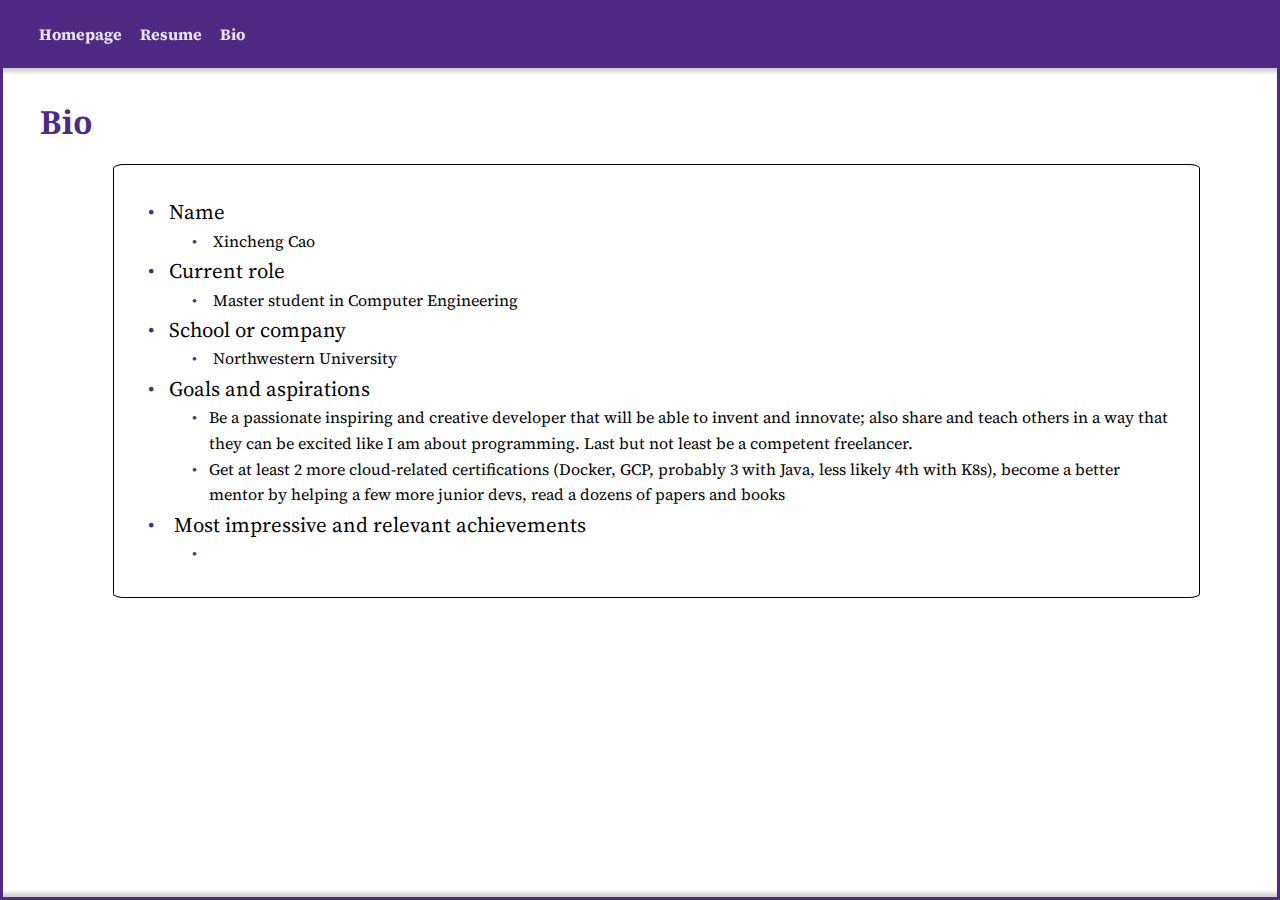
==== bio.html @ 830aaf97 "first commit by xincheng cao" ====
<!DOCTYPE html>
<html>
  <head>
    <link rel="stylesheet" href="style.css">
    <link href="https://fonts.googleapis.com/css2?family=Noto+Serif:wght@700&family=Rubik&display=swap" rel="stylesheet">
    <link href="https://fonts.googleapis.com/css2?family=Source+Serif+Pro&display=swap" rel="stylesheet">
  </head>
  <body>
    <nav class="top-nav" id="navbar">
      <ul>
        <li onclick="location.href='index.html';">Homepage</li>
        <li onclick="location.href='resume.html';">Resume</li>
        <li onclick="location.href='bio.html';">Bio</li>
      </ul>
    </nav>

    <main>
      <h1>Bio</h1>
      <ul class="resume_entry" id="resume_last_entry">
        <li >Name
          <ul>
            <li> Xincheng Cao</li>
          </ul>
        </li>
        <li >Current role
          <ul>
            <li> Master student in Computer Engineering</li>
          </ul>
        </li>
        <li >School or company
          <ul>
            <li> Northwestern University</li>
          </ul>
        </li>

        <li >Goals and aspirations
          <ul>
            <li>Be a passionate inspiring and creative developer that will be able to invent and innovate; also share and teach others in a way that they can be excited like I am about programming. Last but not least be a competent freelancer.</li>
            <li>Get at least 2 more cloud-related certifications (Docker, GCP, probably 3 with Java, less likely 4th with K8s), become a better mentor by helping a few more junior devs, read a dozens of papers and books</li>
          </ul>
        </li>
        <li > Most impressive and relevant achievements
          <ul>
            <li> </li>
          </ul>
        </li>


      </ul>
    </main>
    <nav class="bottom-nav"></nav>
    <nav class="left-nav"></nav>
    <nav class="right-nav"></nav>
    <script src="common.js"></script>
  </body>
</html>
---- style.css ----
main{
  margin-top: 100px;
  margin-left: 2em;
}

html {
  scroll-behavior: smooth;
}

nav.top-nav{
  background-color: #4E2A84;
  position: fixed;
  top: 0px;
  left: 0px;
  right: 0px;
  box-shadow: 0px 4px 4px #0003;
  padding-left: 2em;
}

nav.bottom-nav{
  background-color: #4E2A84;
  position: fixed;
  bottom: 0px;
  left: 0px;
  right: 0px;
  box-shadow: 4px 0px 4px 4px #0003;
  height: 3px;
}

nav.left-nav{
  background-color: #4E2A84;
  position: fixed;
  bottom: 0px;
  top: 0px;
  left: 0px;
  width: 3px;
}

nav.right-nav{
  background-color: #4E2A84;
  position: fixed;
  bottom: 0px;
  top: 0px;
  right: 0px;
  width: 3px;
}

nav.top-nav ul{
  list-style: none;
  padding: 0;
}

nav.top-nav li{
  font-family: 'Source Serif Pro', serif;
  font-weight: bold;
  color: #fffd;
  margin: 5px;
  display: inline-block;
  padding: 2px;
  user-select: none;
  position: relative;
}

nav.top-nav li:hover{
  text-decoration: underline;
}

nav.top-nav .pulldown-menu{
  display: none;
  position: absolute;
  background-color: white;
  border: 1px solid #333;
  border-radius: 4px;
  top: 24px;
  left: 0px;
  width: 110px;
}

nav.top-nav .pulldown-menu li a{
  color: #4E2A84;
  display: block;
  padding: 5px;
  font-weight: 600;
  font-size: 0.9em;
}

nav.top-nav li:hover .pulldown-menu{
  display: block;
}

h1{
  user-select: none;
  color: #4E2A84;
  font-family: 'Noto Serif', serif;
}

p{
  user-select: none;
  font-size: 1.1em;
  line-height: 1.6;
  font-family: 'Source Serif Pro', serif;
}

img{
  user-select: none;
}

.intro{
  border: 1px solid black;
  border-radius:1%;
  margin: auto;
  width: 1000px;
  display: grid;
  grid-template-columns: repeat(2, 500px);
  grid-template-rows: repeat(1, 400px);
}

.intro a{
  color: black;
  text-decoration: none;
}

.intro a:hover{
  color: #4E2A84;
  font-weight: bolder;
}

#myintro{
  line-height: 300%;
  margin: auto;
  display: block;
  grid-column: 1;
  grid-row: 1 ;
}

#myportrait{
  display: block;
  margin: auto;
  width: 300px;
  height: 361px;
  grid-column: 2;
  grid-row: 1 ;
}

.project_showcase{
  border: 1px solid black;
  border-radius:1%;
  margin: auto;
  width: 1000px;
  display: grid;
  grid-template-columns: repeat(2, 500px);
  grid-template-rows: repeat(1, 400px);
  padding: 0;
}

#pj1_title{
  font-family: 'Source Serif Pro', serif;
  text-align: center;
  grid-column: 1;
  grid-row: 1 ;
  margin-top: 375px;
}

#pj1_img{
  display: block;
  margin: auto;
  width: 300px;
  height: 300px;
  grid-column: 1;
  grid-row: 1 ;
}

#pj2_title{
  font-family: 'Source Serif Pro', serif;
  text-align: center;
  grid-column: 2;
  grid-row: 1 ;
  margin-top: 375px;
}

#pj2_img{
  border: 1px solid black;
  border-radius:1%;
  display: block;
  margin: auto;
  width: 380px;
  height: 213px;
  grid-column: 2;
  grid-row: 1 ;
}

.pj1_collapsible{
  /*border: 0.5px solid black;*/
  background-color: 	#E6E6FA;
  margin: auto;
  width: 1000px;
  display: grid;
  grid-template-columns: repeat(2, 500px);
  grid-template-rows: repeat(3, 200px);
  padding: 0;
  max-height: 0;
  overflow: hidden;
  transition: max-height 0.2s ease-out;
}

#pj1_intro{
  display: block;
  margin: auto;
  margin-left: 30px;
  margin-right: 30px;
  grid-column: 1 / span 2;
  grid-row: 1 / span 1;
}

#pj1_video1 {
  display: block;
  margin: auto;
  margin-top: 0;
  margin-bottom: 0;
  grid-column: 1 / span 1;
  grid-row: 2 / span 2;
  width: 480px;
  height:270px;
}


#pj1_video2{
  display: block;
  margin: auto;
  margin-top: 0;
  margin-bottom: 0;
  grid-column: 2 / span 1;
  grid-row: 2 / span 2;
  width: 480px;
  height:270px;

}

.pj2_collapsible{
  /*border: 0.5px solid black;*/
  background-color: 	#E6E6FA;
  margin: auto;
  width: 1000px;
  display: grid;
  grid-template-columns: repeat(2, 500px);
  grid-template-rows: repeat(13, 50px);
  padding: 0;
  max-height: 0;
  overflow: hidden;
  transition: max-height 0.2s ease-out;
}

#pj2_intro{
  display: block;
  margin: auto;
  margin-left: 30px;
  margin-right: 30px;
  grid-column: 1 / span 2;
  grid-row: 1 / span 4;
}

#pj2_video{
  display: block;
  margin: auto;
  margin-top: 0;
  margin-bottom: 0;
  grid-column: 1 / span 2;
  grid-row: 5 / span 9;
  width: 704px;
  height:440px;
}

.collapsible {
  background-color:#E6E6FA;
  color: black;
  cursor: pointer;
  width: 100%;
  border: 1px solid white;
  border-radius:9%;
  outline: none;
}

.active, .collapsible:hover {
  background-color: #4E2A84;
  color: white;
}

.collapsible:after {
  content: '\002B';
  color: white;
  font-weight: bold;
  float: right;
  margin-left: 5px;
}

.active:after {
  content: "\2212";
}

.contact_info{
  border: 1px solid black;
  border-radius:1%;
  margin: auto;
  width: 1000px;
  display: grid;
  grid-template-columns: repeat(3, 333px);
  grid-template-rows: repeat(1, 150px);
  padding: 0;
  margin-bottom: 60px;
}

.facebook{
  grid-column: 1;
  grid-row: 1;
  display: block;
  margin: auto;
}
.facebook_icon{
  display: block;
  margin: auto;
}
.facebook_photo{
  border-radius:10%;
  margin: auto;
  display: none;
  width: 64px;
  height: 64px;
}
.facebook_name{
  margin: auto;
  display: none;
}
.facebook:hover .facebook_icon{
  display: none;
}
.facebook:hover .facebook_name{
  display: block;
}
.facebook:hover .facebook_photo{
  display: block;
}


.gplus{
  grid-column: 2;
  grid-row: 1;
  display: block;
  margin: auto;
}
.gplus_icon{
  display: block;
  margin: auto;
}
.gplus_photo{
  border-radius:10%;
  margin: auto;
  display: none;
  width: 64px;
  height: 64px;
}
.gplus_name{
  margin: auto;
  display: none;
}
.gplus:hover .gplus_icon{
  display: none;
}
.gplus:hover .gplus_name{
  display: block;
}
.gplus:hover .gplus_photo{
  display: block;
}

.linkedin{
  grid-column: 3;
  grid-row: 1;
  display: block;
  margin: auto;
}
.linkedin_icon{
  display: block;
  margin: auto;
}
.linkedin_photo{
  border-radius:10%;
  margin: auto;
  display: none;
  width: 64px;
  height: 64px;
}
.linkedin_name{
  margin: auto;
  display: none;
}
.linkedin:hover .linkedin_icon{
  display: none;
}
.linkedin:hover .linkedin_name{
  display: block;
}
.linkedin:hover .linkedin_photo{
  display: block;
}

.resume_entry{
  border: 1px solid black;
  border-radius: 1%;
  display: block;
  margin: auto;
  font-family: 'Source Serif Pro', serif;
  padding: 30px;
  padding-left: 55px;
  width: 1000px;
  line-height: 1.6;
  user-select: none;
}

.resume_entry li{
  list-style: none;
  font-size: 1.3em;
}

.resume_entry li li{
  font-size: 0.77em;
}

.resume_entry li::before{
  content: "\2022";
  color: #4E2A84;
  display: inline-block;
  width: 1em;
  margin-left: -1em;
}

#resume_last_entry{
  margin-bottom: 60px;
}
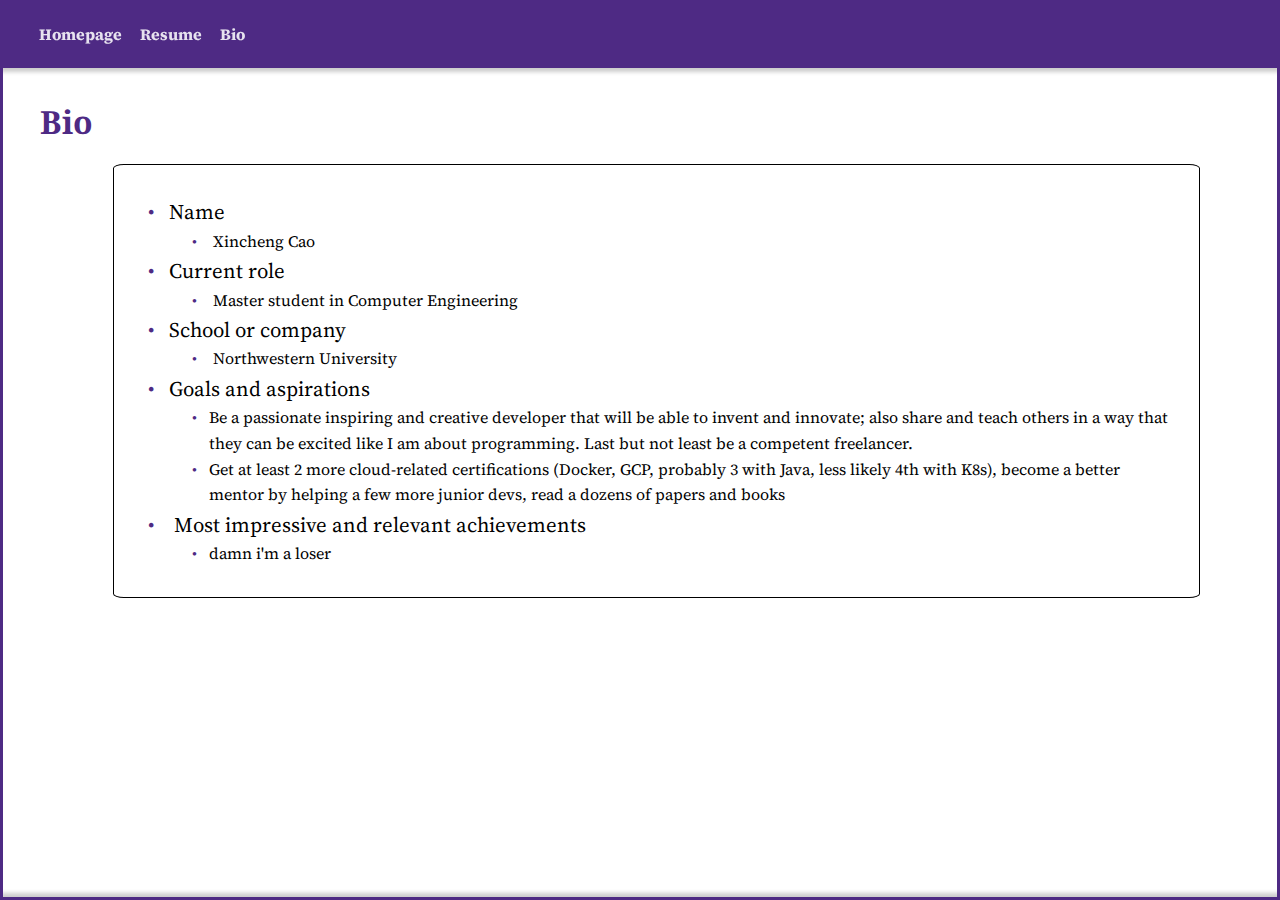
==== commit 4128a240: "second commit by xincheng cao" ====
--- a/bio.html
+++ b/bio.html
@@ -41,7 +41,7 @@
         </li>
         <li > Most impressive and relevant achievements
           <ul>
-            <li> </li>
+            <li>damn i'm a loser</li>
           </ul>
         </li>
 
